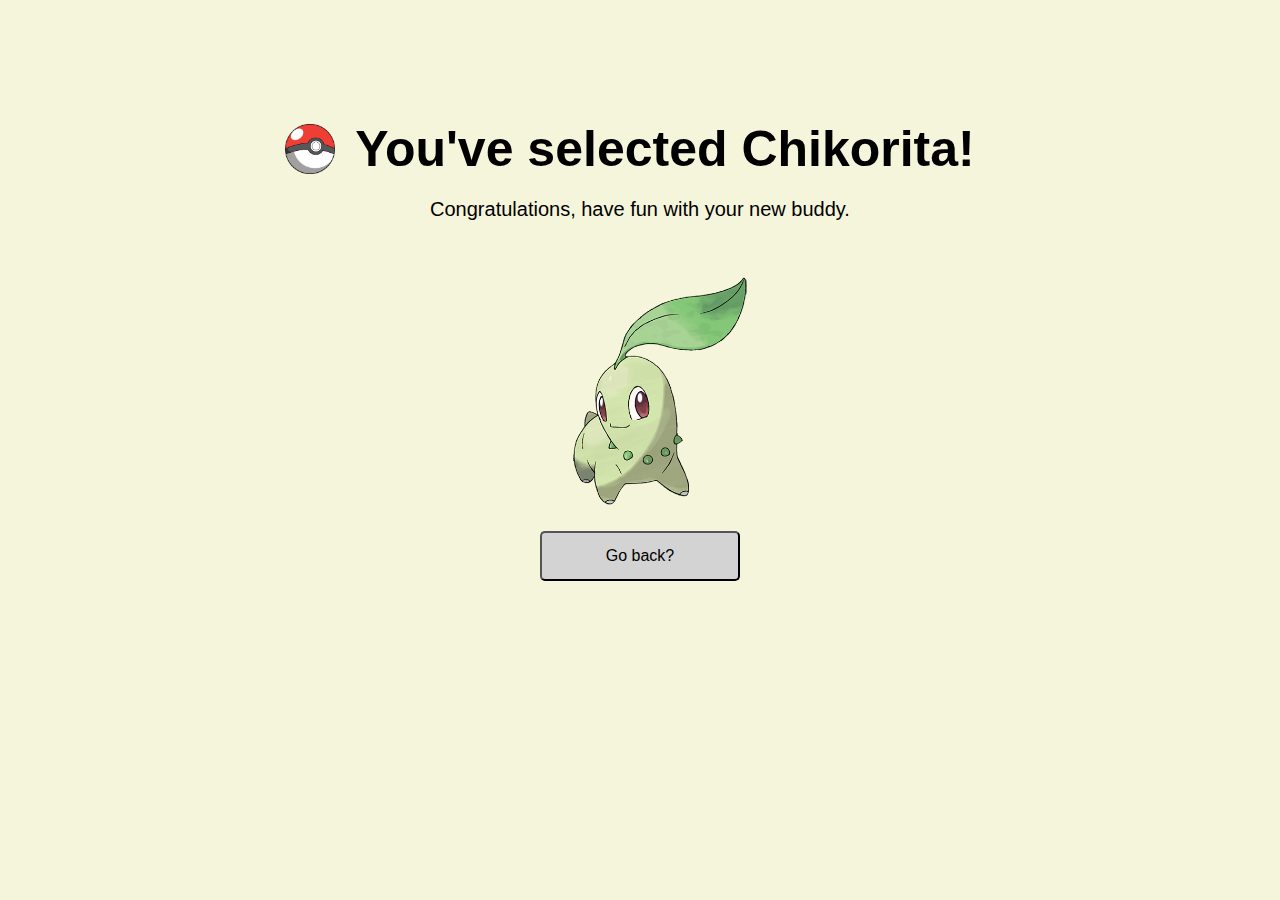
==== chikodex.html @ fa5f5b9a "continued development" ====
<!DOCTYPE html>
<html lang="en">
  <head>
    <meta charset="utf-8">
    <link rel="stylesheet" type="text/css" href="app.css">
    <title>Pick your starter</title>
  </head>

  <body>
  
    <div id="title">
      <div class="image-text-container">
        <img class="pokeball" src="pokeball.png">
        <h1>You've selected Chikorita!</h1>
      </div>
      <p>Congratulations, have fun with your new buddy.</p>
    </div>

    <div class="container">
        <div id="cyndaquil" class="pokemon">
            <div class="box"><img id="chikoimg" class="pkmnimg" src="chikorita.png"></div>
            <button class="backButton" type="button">Go back?</button>
        </div>
    </div>

    <script src="chikodex.js" ></script>

  </body>
</html>
---- app.css ----
body {
    background-color: beige;
    font-family: Arial, Helvetica, sans-serif;
    overflow: scroll;
    align-items: center;
    text-align: center;
}

h1 {
    color: black;
    text-align: center;
    font-size: 50px;
    margin: 20px;
}

p {
    color: black;
    text-align: center;
    font-size: 20px;
    margin: auto;
}

.image-text-container {
    display: flex;
    justify-content: center;
    align-items: center;
    text-align: center;
    margin: auto;
    margin-top: 100px;
    padding: auto;
}

.container {
    display: inline-block;
    padding: auto;
    margin: auto;
}

.pkmnimg {
    width: 250px;
    height: auto;
    margin: 10px;
    padding: 35px;
    display: block;
}

.box {
    width: 300px;
    height: 300px;
}

.pokemon {
    display: inline-block;
}

.fireButton {
    background-color: orange;
    color: white;
    width: 200px;
    height: 50px;
    padding: 10px 50px;
    text-align: center;
    font-family: Arial, Helvetica, sans-serif;
    font-size: medium;
    margin: auto;
    display: block;
    border-radius: 5px;
    cursor: pointer;

}

.cyndaDesc {
    font-family: Arial, Helvetica, sans-serif;
    margin: 10px;
    padding: 10px;
    position: absolute;
    display: none;
}

.fireButton:hover + .cyndaDesc {
    display: block;
    transition: all 1s ease;
}

.waterButton {
    background-color: lightblue;
    color: white;
    width: 200px;
    height: 50px;
    padding: 10px 50px;
    text-align: center;
    font-family: Arial, Helvetica, sans-serif;
    font-size: medium;
    margin: auto;
    display: block;
    border-radius: 5px;
    cursor: pointer;

}

.grassButton {
    background-color: lightgreen;
    color: white;
    width: 200px;
    height: 50px;
    padding: 10px 50px;
    text-align: center;
    font-family: Arial, Helvetica, sans-serif;
    font-size: medium;
    margin: auto;
    display: block;
    border-radius: 5px;
    cursor: pointer;

}

.backButton {
    background-color: lightgrey;
    color: black;
    width: 200px;
    height: 50px;
    padding: 10px 50px;
    text-align: center;
    font-family: Arial, Helvetica, sans-serif;
    font-size: medium;
    margin: auto;
    display: block;
    border-radius: 5px;
    cursor: pointer;


}

.pokeball {
    color: black;
    text-align: center;
    font-size: 50px;
    width: 50px;
    height: auto;
}


/* Path: app.js */
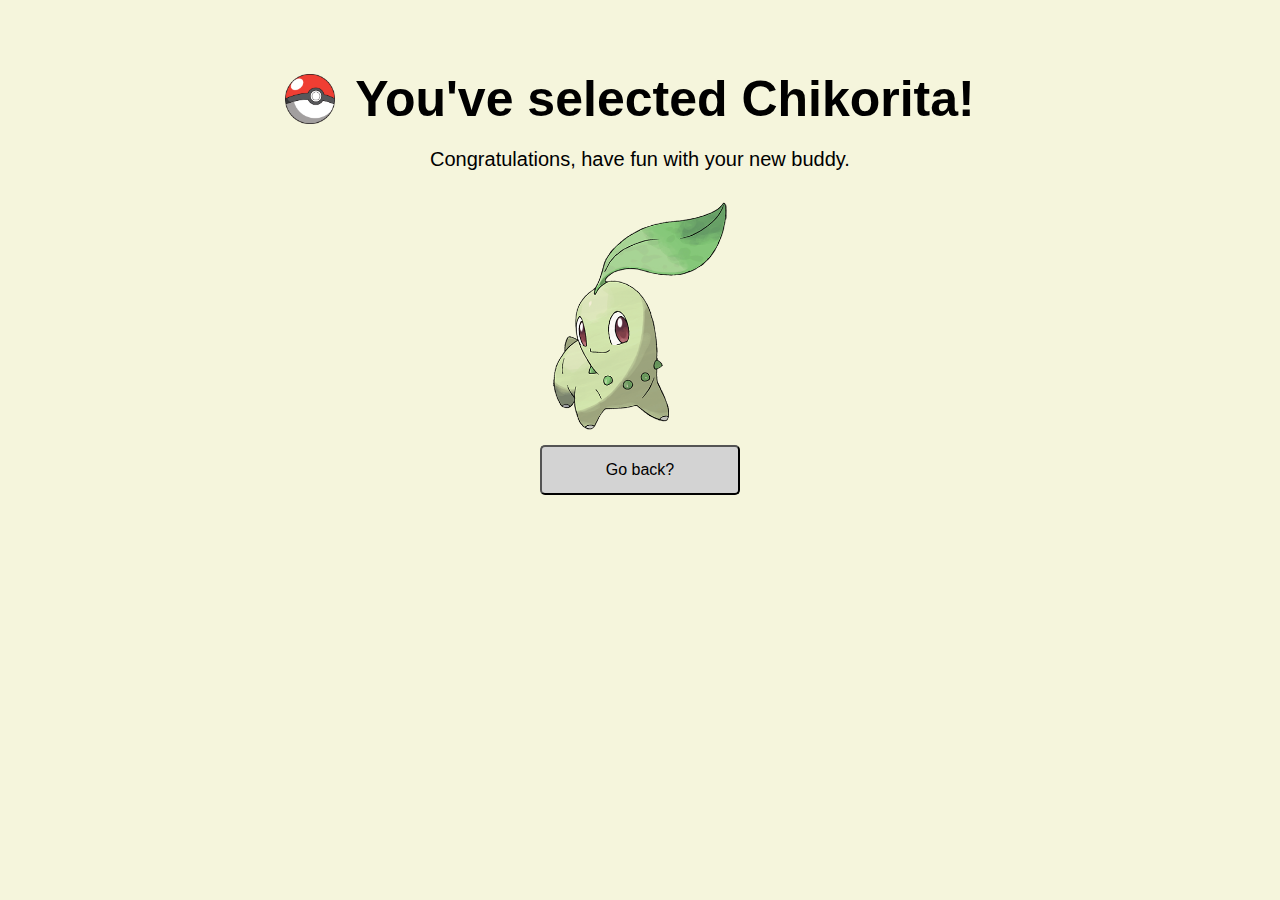
==== commit 43c4d1ef: "improvements" ====
--- a/chikodex.html
+++ b/chikodex.html
@@ -7,7 +7,6 @@
   </head>
 
   <body>
-  
     <div id="title">
       <div class="image-text-container">
         <img class="pokeball" src="pokeball.png">
--- a/app.css
+++ b/app.css
@@ -26,93 +26,133 @@
     align-items: center;
     text-align: center;
     margin: auto;
-    margin-top: 100px;
+    margin-top: 50px;
     padding: auto;
+    
 }
 
 .container {
-    display: inline-block;
-    padding: auto;
-    margin: auto;
+    display: inline-flex;
+    flex-flow: wrap;
+    gap: 20px;
 }
 
 .pkmnimg {
     width: 250px;
+    margin-top: 20px;
+    margin-left: 50px;
+    margin-right: 50px;
     height: auto;
-    margin: 10px;
-    padding: 35px;
-    display: block;
 }
 
-.box {
-    width: 300px;
-    height: 300px;
-}
-
-.pokemon {
-    display: inline-block;
-}
 
 .fireButton {
     background-color: orange;
     color: white;
     width: 200px;
     height: 50px;
-    padding: 10px 50px;
-    text-align: center;
+    margin: auto;
     font-family: Arial, Helvetica, sans-serif;
     font-size: medium;
-    margin: auto;
-    display: block;
     border-radius: 5px;
     cursor: pointer;
+    justify-content: center;
+    align-content: center;
 
 }
 
-.cyndaDesc {
+.fireIcon {
     font-family: Arial, Helvetica, sans-serif;
-    margin: 10px;
-    padding: 10px;
     position: absolute;
+    background-color: rgb(218, 87, 0);
+    border-radius: 50%;
+    margin-top: 15px; 
+    margin-left: 20px;
     display: none;
 }
 
-.fireButton:hover + .cyndaDesc {
-    display: block;
-    transition: all 1s ease;
+.fireButton:hover {
+    -webkit-box-shadow: 13px 13px 14px 0px rgba(115,115,115,0.49);
+    -moz-box-shadow: 13px 13px 14px 0px rgba(115,115,115,0.49);
+    box-shadow: 13px 13px 14px 0px rgba(115,115,115,0.49);
+    background-color: rgb(223, 63, 0);
 }
+
+.fireButton:hover + .fireIcon {
+    display: inline-flex;
+} 
 
 .waterButton {
     background-color: lightblue;
     color: white;
     width: 200px;
     height: 50px;
-    padding: 10px 50px;
-    text-align: center;
+    margin: auto;
     font-family: Arial, Helvetica, sans-serif;
     font-size: medium;
-    margin: auto;
-    display: block;
     border-radius: 5px;
     cursor: pointer;
+    justify-content: center;
+    align-content: center;
 
 }
+
+.waterIcon {
+    font-family: Arial, Helvetica, sans-serif;
+    background-color: rgb(34, 34, 182);
+    border-radius: 50%;
+    position: absolute;
+    margin-top: 15px; 
+    margin-left: 20px;
+    display: none;
+} 
+
+.waterButton:hover {
+    -webkit-box-shadow: 13px 13px 14px 0px rgba(115,115,115,0.49);
+    -moz-box-shadow: 13px 13px 14px 0px rgba(115,115,115,0.49);
+    box-shadow: 13px 13px 14px 0px rgba(115,115,115,0.49);
+    background-color: rgb(18, 78, 206);
+}
+
+.waterButton:hover + .waterIcon {
+    display: inline-flex;
+} 
 
 .grassButton {
     background-color: lightgreen;
     color: white;
     width: 200px;
     height: 50px;
-    padding: 10px 50px;
-    text-align: center;
+    margin: auto;
     font-family: Arial, Helvetica, sans-serif;
     font-size: medium;
-    margin: auto;
-    display: block;
     border-radius: 5px;
     cursor: pointer;
+    justify-content: center;
+    align-content: center;
 
 }
+
+.grassIcon {
+    font-family: Arial, Helvetica, sans-serif;
+    background-color: rgb(0, 184, 0);
+    border-radius: 50%;
+    position: absolute;
+    margin-top: 15px; 
+    margin-left: 20px;
+    display: none;
+}
+
+.grassButton:hover {
+    -webkit-box-shadow: 13px 13px 14px 0px rgba(115,115,115,0.49);
+    -moz-box-shadow: 13px 13px 14px 0px rgba(115,115,115,0.49);
+    box-shadow: 13px 13px 14px 0px rgba(115,115,115,0.49);
+    background-color: rgb(64, 136, 64);
+}
+
+.grassButton:hover + .grassIcon {
+    display: inline-flex;
+} 
 
 .backButton {
     background-color: lightgrey;
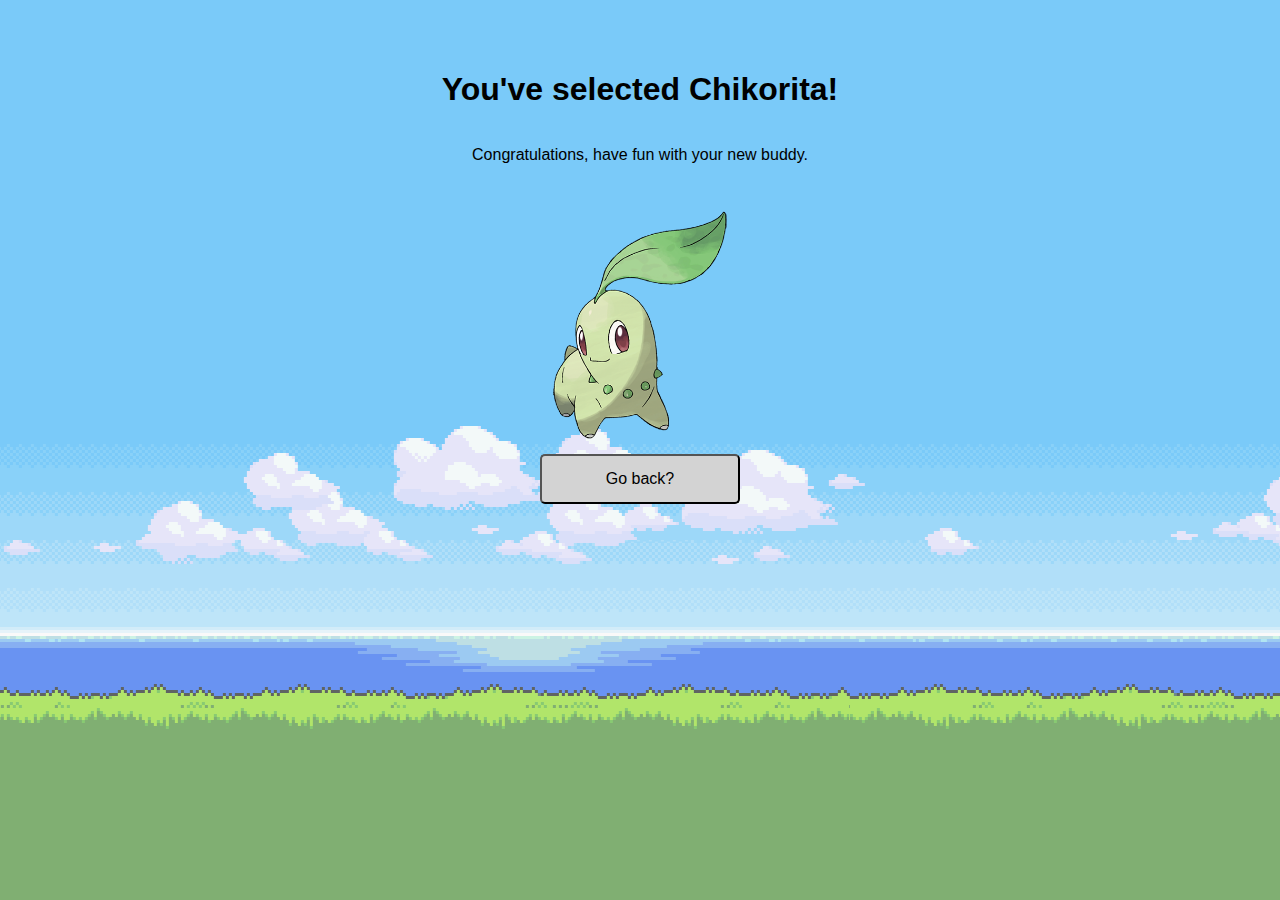
==== commit 6ebd43ae: "organized archives in folders" ====
--- a/chikodex.html
+++ b/chikodex.html
@@ -9,7 +9,7 @@
   <body>
     <div id="title">
       <div class="image-text-container">
-        <img class="pokeball" src="pokeball.png">
+        <img class="pokeball" src="images/pokeball.png">
         <h1>You've selected Chikorita!</h1>
       </div>
       <p>Congratulations, have fun with your new buddy.</p>
@@ -17,7 +17,7 @@
 
     <div class="container">
         <div id="cyndaquil" class="pokemon">
-            <div class="box"><img id="chikoimg" class="pkmnimg" src="chikorita.png"></div>
+            <div class="box"><img id="chikoimg" class="pkmnimg" src="images/chikorita.png"></div>
             <button class="backButton" type="button">Go back?</button>
         </div>
     </div>
--- a/app.css
+++ b/app.css
@@ -1,23 +1,58 @@
+@font-face {
+    font-family: ka1;
+    src: url('fonts/ka1.ttf')format('truetype');
+  }
+
+@font-face {
+  font-family: DisposableDroid;
+  src: url('fonts/DisposableDroidBB.ttf')format('truetype');
+}
+
+@keyframes startertxt {
+    from {
+      transform: translateY(5px);
+    }
+  }
+
 body {
     background-color: beige;
     font-family: Arial, Helvetica, sans-serif;
-    overflow: scroll;
+    overflow: hidden;
     align-items: center;
     text-align: center;
-}
-
-h1 {
-    color: black;
-    text-align: center;
+    background-image: url('images/background.png');
+    background-size: cover;
+    background-attachment: fixed;
+    background-position-y: 100%;
+}
+
+.startertxt {
+    font-family: "ka1";
     font-size: 50px;
-    margin: 20px;
-}
-
-p {
-    color: black;
-    text-align: center;
-    font-size: 20px;
-    margin: auto;
+    margin-bottom: 3px;
+	text-transform: uppercase;
+	color: transparent;
+	-webkit-text-stroke: #000000;
+	-webkit-text-stroke-width: 2px;
+	/* text-shadow: 2px 2px 10px rgb(196, 99, 99); */
+	transition: all 0.5s ease-in-out;
+	text-align: center;
+    letter-spacing: 0.1em;
+	
+	animation: 1s linear 0s infinite alternate startertxt;
+} 
+
+.selecttxt {
+    font-size: 30px;
+    font-family: "DisposableDroid";
+    padding: 5px;
+	text-transform: uppercase;
+	color: rgb(0, 0, 0);
+	-webkit-text-stroke: rgb(0, 0, 0);
+	-webkit-text-stroke-width: 0.5px;
+	/* text-shadow: 1px 1px 5px rgb(188, 196, 124); */
+	text-align: center;
+	letter-spacing: 0.2em;
 }
 
 .image-text-container {
@@ -48,12 +83,9 @@
 
 .fireButton {
     background-color: orange;
-    color: white;
-    width: 200px;
-    height: 50px;
-    margin: auto;
-    font-family: Arial, Helvetica, sans-serif;
-    font-size: medium;
+    width: 200px;
+    height: 50px;
+    margin: auto;
     border-radius: 5px;
     cursor: pointer;
     justify-content: center;
@@ -69,12 +101,13 @@
     margin-top: 15px; 
     margin-left: 20px;
     display: none;
+    animation: 1s linear 0s infinite alternate startertxt;
 }
 
 .fireButton:hover {
-    -webkit-box-shadow: 13px 13px 14px 0px rgba(115,115,115,0.49);
-    -moz-box-shadow: 13px 13px 14px 0px rgba(115,115,115,0.49);
-    box-shadow: 13px 13px 14px 0px rgba(115,115,115,0.49);
+    -webkit-box-shadow: 13px 13px 14px 0px rgba(80, 25, 25, 0.49);
+    -moz-box-shadow: 13px 13px 14px 0px rgba(80, 25, 25, 0.49);
+    box-shadow: 13px 13px 14px 0px rgba(80, 25, 25, 0.49);
     background-color: rgb(223, 63, 0);
 }
 
@@ -84,12 +117,9 @@
 
 .waterButton {
     background-color: lightblue;
-    color: white;
-    width: 200px;
-    height: 50px;
-    margin: auto;
-    font-family: Arial, Helvetica, sans-serif;
-    font-size: medium;
+    width: 200px;
+    height: 50px;
+    margin: auto;
     border-radius: 5px;
     cursor: pointer;
     justify-content: center;
@@ -105,12 +135,13 @@
     margin-top: 15px; 
     margin-left: 20px;
     display: none;
+    animation: 1s linear 0s infinite alternate startertxt;
 } 
 
 .waterButton:hover {
-    -webkit-box-shadow: 13px 13px 14px 0px rgba(115,115,115,0.49);
-    -moz-box-shadow: 13px 13px 14px 0px rgba(115,115,115,0.49);
-    box-shadow: 13px 13px 14px 0px rgba(115,115,115,0.49);
+    -webkit-box-shadow: 13px 13px 14px 0px rgba(42, 39, 90, 0.49);
+    -moz-box-shadow: 13px 13px 14px 0px rgba(42, 39, 90, 0.49);
+    box-shadow: 13px 13px 14px 0px rgba(42, 39, 90, 0.49);
     background-color: rgb(18, 78, 206);
 }
 
@@ -120,12 +151,9 @@
 
 .grassButton {
     background-color: lightgreen;
-    color: white;
-    width: 200px;
-    height: 50px;
-    margin: auto;
-    font-family: Arial, Helvetica, sans-serif;
-    font-size: medium;
+    width: 200px;
+    height: 50px;
+    margin: auto;
     border-radius: 5px;
     cursor: pointer;
     justify-content: center;
@@ -135,18 +163,20 @@
 
 .grassIcon {
     font-family: Arial, Helvetica, sans-serif;
-    background-color: rgb(0, 184, 0);
+    background-color: rgb(64, 136, 64);
     border-radius: 50%;
     position: absolute;
     margin-top: 15px; 
     margin-left: 20px;
     display: none;
+    animation: 1s linear 0s infinite alternate startertxt;
+
 }
 
 .grassButton:hover {
-    -webkit-box-shadow: 13px 13px 14px 0px rgba(115,115,115,0.49);
-    -moz-box-shadow: 13px 13px 14px 0px rgba(115,115,115,0.49);
-    box-shadow: 13px 13px 14px 0px rgba(115,115,115,0.49);
+    -webkit-box-shadow: 13px 13px 14px 0px rgba(40, 88, 52, 0.49);
+    -moz-box-shadow: 13px 13px 14px 0px rgba(40, 88, 52, 0.49);
+    box-shadow: 13px 13px 14px 0px rgba(40, 88, 52, 0.49);
     background-color: rgb(64, 136, 64);
 }
 
@@ -168,7 +198,6 @@
     border-radius: 5px;
     cursor: pointer;
 
-
 }
 
 .pokeball {
@@ -177,7 +206,16 @@
     font-size: 50px;
     width: 50px;
     height: auto;
-}
-
-
-/* Path: app.js */+    display: none;
+}
+
+.poketxt {
+    font-size: 30px;
+    font-family: "DisposableDroid";
+    text-align: center;
+    color: rgba(0, 0, 0, 0.699);
+    
+}
+
+
+
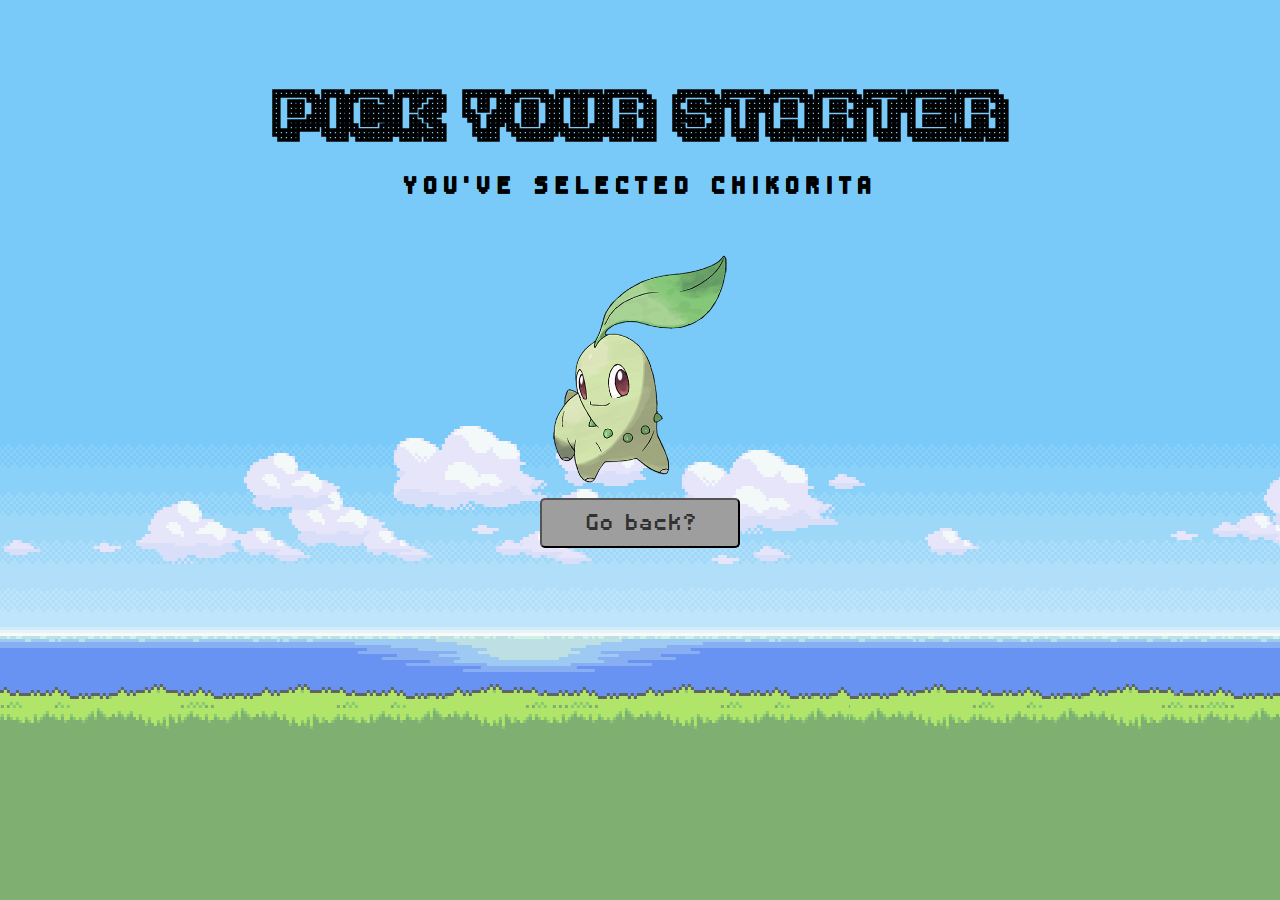
==== commit a36b98e5: "development" ====
--- a/chikodex.html
+++ b/chikodex.html
@@ -10,15 +10,15 @@
     <div id="title">
       <div class="image-text-container">
         <img class="pokeball" src="images/pokeball.png">
-        <h1>You've selected Chikorita!</h1>
+        <h1 class="startertxt">Pick your starter</h1>
       </div>
-      <p>Congratulations, have fun with your new buddy.</p>
+      <h2 class="selecttxt">You've selected Chikorita</h2>
     </div>
 
     <div class="container">
         <div id="cyndaquil" class="pokemon">
             <div class="box"><img id="chikoimg" class="pkmnimg" src="images/chikorita.png"></div>
-            <button class="backButton" type="button">Go back?</button>
+            <button class="backButton" type="button"><text class="poketxt">Go back?</text></button>
         </div>
     </div>
 
--- a/app.css
+++ b/app.css
@@ -38,14 +38,13 @@
 	transition: all 0.5s ease-in-out;
 	text-align: center;
     letter-spacing: 0.1em;
-	
 	animation: 1s linear 0s infinite alternate startertxt;
 } 
 
 .selecttxt {
     font-size: 30px;
     font-family: "DisposableDroid";
-    padding: 5px;
+    padding-top: 5px;
 	text-transform: uppercase;
 	color: rgb(0, 0, 0);
 	-webkit-text-stroke: rgb(0, 0, 0);
@@ -127,9 +126,20 @@
 
 }
 
+.waterButton:hover {
+    -webkit-box-shadow: 13px 13px 14px 0px rgba(42, 39, 90, 0.49);
+    -moz-box-shadow: 13px 13px 14px 0px rgba(42, 39, 90, 0.49);
+    box-shadow: 13px 13px 14px 0px rgba(42, 39, 90, 0.49);
+    background-color: rgb(56, 102, 202);
+}
+
+.waterButton:hover + .waterIcon {
+    display: inline-flex;
+} 
+
 .waterIcon {
     font-family: Arial, Helvetica, sans-serif;
-    background-color: rgb(34, 34, 182);
+    background-color: rgb(56, 102, 202);
     border-radius: 50%;
     position: absolute;
     margin-top: 15px; 
@@ -138,16 +148,6 @@
     animation: 1s linear 0s infinite alternate startertxt;
 } 
 
-.waterButton:hover {
-    -webkit-box-shadow: 13px 13px 14px 0px rgba(42, 39, 90, 0.49);
-    -moz-box-shadow: 13px 13px 14px 0px rgba(42, 39, 90, 0.49);
-    box-shadow: 13px 13px 14px 0px rgba(42, 39, 90, 0.49);
-    background-color: rgb(18, 78, 206);
-}
-
-.waterButton:hover + .waterIcon {
-    display: inline-flex;
-} 
 
 .grassButton {
     background-color: lightgreen;
@@ -161,9 +161,20 @@
 
 }
 
+.grassButton:hover {
+    -webkit-box-shadow: 13px 13px 14px 0px rgba(40, 88, 52, 0.49);
+    -moz-box-shadow: 13px 13px 14px 0px rgba(40, 88, 52, 0.49);
+    box-shadow: 13px 13px 14px 0px rgba(40, 88, 52, 0.49);
+    background-color: rgb(92, 233, 92);
+}
+
+.grassButton:hover + .grassIcon {
+    display: inline-flex;
+} 
+
 .grassIcon {
     font-family: Arial, Helvetica, sans-serif;
-    background-color: rgb(64, 136, 64);
+    background-color: rgb(92, 233, 92);
     border-radius: 50%;
     position: absolute;
     margin-top: 15px; 
@@ -173,31 +184,22 @@
 
 }
 
-.grassButton:hover {
+.backButton {
+    background-color: rgb(158, 158, 158);
+    width: 200px;
+    height: 50px;
+    margin: auto;
+    border-radius: 5px;
+    cursor: pointer;
+    justify-content: center;
+    align-content: center;
+}
+
+.backButton:hover {
     -webkit-box-shadow: 13px 13px 14px 0px rgba(40, 88, 52, 0.49);
     -moz-box-shadow: 13px 13px 14px 0px rgba(40, 88, 52, 0.49);
     box-shadow: 13px 13px 14px 0px rgba(40, 88, 52, 0.49);
-    background-color: rgb(64, 136, 64);
-}
-
-.grassButton:hover + .grassIcon {
-    display: inline-flex;
-} 
-
-.backButton {
-    background-color: lightgrey;
-    color: black;
-    width: 200px;
-    height: 50px;
-    padding: 10px 50px;
-    text-align: center;
-    font-family: Arial, Helvetica, sans-serif;
-    font-size: medium;
-    margin: auto;
-    display: block;
-    border-radius: 5px;
-    cursor: pointer;
-
+    background-color: rgb(180, 180, 180);
 }
 
 .pokeball {
@@ -217,5 +219,88 @@
     
 }
 
-
-
+ /* The Modal (background) */
+ .modal {
+    display: none; 
+    position: fixed; 
+    z-index: 1; 
+    left: 0;
+    top: 0;
+    width: 100%; 
+    height: 100%; 
+    overflow: hidden; 
+    background-color: rgb(0,0,0); 
+    background-color: rgba(0,0,0,0.4); 
+  }
+  
+.modal-content {
+    background-color: rgb(255, 255, 255);
+    border-width: 30px;
+    margin: 15% auto; 
+    padding: 20px;
+    border: 5px solid #000000c5;
+    width: 70%; 
+    display: flex;
+  }
+  
+.close {
+    color: #aaa;
+    float: right;
+    font-size: 28px;
+    font-weight: bold;
+  }
+  
+  .close:hover,
+  .close:focus {
+    color: black;
+    text-decoration: none;
+    cursor: pointer;
+  } 
+
+.modalBtn {
+    background-color: rgb(158, 158, 158);
+    width: 200px;
+    height: 50px;
+    margin: auto;
+    border-radius: 5px;
+    justify-content: center;
+    align-content: center;
+    margin-top: 20px;
+}
+
+.modalBtn:hover {
+    -webkit-box-shadow: 13px 13px 14px 0px rgba(40, 88, 52, 0.49);
+    -moz-box-shadow: 13px 13px 14px 0px rgba(40, 88, 52, 0.49);
+    box-shadow: 13px 13px 14px 0px rgba(40, 88, 52, 0.49);
+    background-color: rgb(180, 180, 180);
+}
+
+
+.evoImg {
+    width: 150px;
+    height: auto;
+}
+
+.evolutionBlock {
+    display: flex;
+    justify-content: center;
+    align-items: center;
+    text-align: center;
+    margin: auto;
+    margin-top: 50px;
+    padding: auto;
+}
+
+.evotxt {
+    font-size: 30px;
+    font-family: "DisposableDroid";
+    text-align: justify;
+    color: rgba(0, 0, 0, 0.699);
+}
+
+.arrow {
+    font-size: 70px;
+    color: rgba(0, 0, 0, 0.473);
+    margin: 20px;
+    padding: 20px;
+}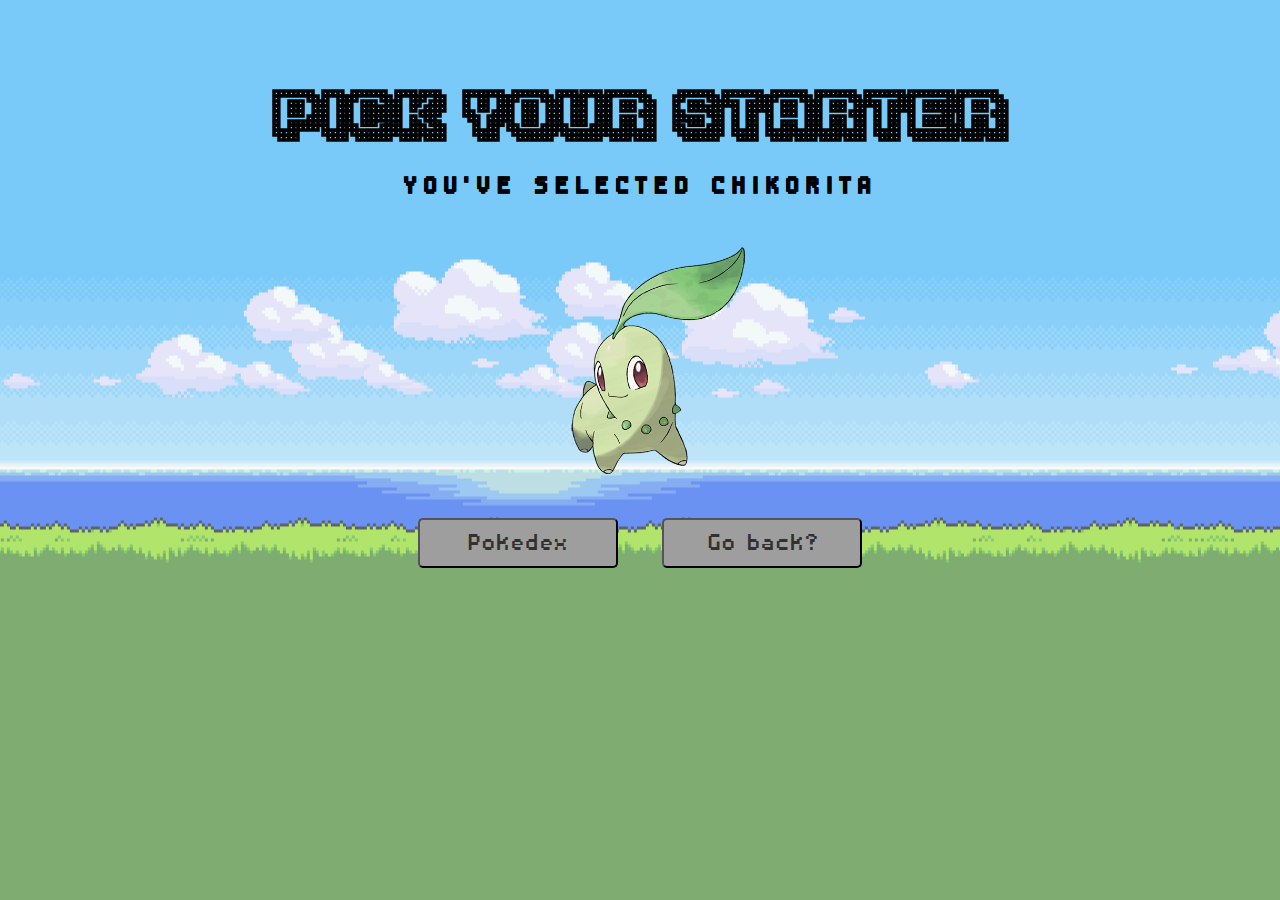
==== commit e0f74f29: "development" ====
--- a/chikodex.html
+++ b/chikodex.html
@@ -9,15 +9,50 @@
   <body>
     <div id="title">
       <div class="image-text-container">
-        <img class="pokeball" src="images/pokeball.png">
         <h1 class="startertxt">Pick your starter</h1>
       </div>
       <h2 class="selecttxt">You've selected Chikorita</h2>
     </div>
+  </div>
 
     <div class="container">
-        <div id="cyndaquil" class="pokemon">
-            <div class="box"><img id="chikoimg" class="pkmnimg" src="images/chikorita.png"></div>
+        <div id="chikorita" class="pokemon">
+           <div class="box"><img class="pkmnimg" src="images/chikorita.png"></div>
+                 
+                  <button id="modalBtn" class="modalBtn"><text class="poketxt">Pokedex</text></button>
+
+                  <div id="pokeModal" class="modal">
+
+                    <div class="modal-content">
+                      <span class="close">&times;</span>
+                              <div class="evolutionBlock"><text class="evotxt">It waves its leaf around to keep foes at bay. 
+                                However, a sweet fragrance also wafts from the leaf, 
+                                creating a friendly atmosphere that becalms the battlers.<br></text>
+
+                                    <figure> 
+                                          <img class="evoImg" src="images/chikorita.png">
+                                          <figcaption><text class="evotxt">Chikorita</text></figcaption>
+                                    </figure> 
+                                    
+                                      <text class="arrow">→</text> 
+                                      
+                                    <figure> 
+                                          <img class="evoImg" src="images/bayleef.png">
+                                          <figcaption><text class="evotxt">Bayleef</text></figcaption>
+                                    </figure> 
+                                  
+                                          <text class="arrow">→</text> 
+                                      
+                                    <figure> 
+                                          <img class="evoImg" src="images/meganium.png">
+                                          <figcaption><text class="evotxt">Meganium</text></figcaption>
+                                    </figure> 
+
+                             </div>
+                           
+                    </div>
+                  </div> 
+
             <button class="backButton" type="button"><text class="poketxt">Go back?</text></button>
         </div>
     </div>
--- a/app.css
+++ b/app.css
@@ -13,6 +13,12 @@
       transform: translateY(5px);
     }
   }
+
+@keyframes arrow {
+    from {
+      transform: translateX(5px);
+    }
+}
 
 body {
     background-color: beige;
@@ -20,7 +26,7 @@
     overflow: hidden;
     align-items: center;
     text-align: center;
-    background-image: url('images/background.png');
+    background-image: url('images/background2.png');
     background-size: cover;
     background-attachment: fixed;
     background-position-y: 100%;
@@ -73,18 +79,20 @@
 
 .pkmnimg {
     width: 250px;
-    margin-top: 20px;
+    margin-bottom: 20px;
     margin-left: 50px;
     margin-right: 50px;
     height: auto;
-}
-
+    
+}
+
+/* fire */
 
 .fireButton {
     background-color: orange;
     width: 200px;
     height: 50px;
-    margin: auto;
+    margin: 5px;
     border-radius: 5px;
     cursor: pointer;
     justify-content: center;
@@ -95,7 +103,7 @@
 .fireIcon {
     font-family: Arial, Helvetica, sans-serif;
     position: absolute;
-    background-color: rgb(218, 87, 0);
+    background-color: rgb(243, 90, 30);
     border-radius: 50%;
     margin-top: 15px; 
     margin-left: 20px;
@@ -107,18 +115,20 @@
     -webkit-box-shadow: 13px 13px 14px 0px rgba(80, 25, 25, 0.49);
     -moz-box-shadow: 13px 13px 14px 0px rgba(80, 25, 25, 0.49);
     box-shadow: 13px 13px 14px 0px rgba(80, 25, 25, 0.49);
-    background-color: rgb(223, 63, 0);
+    background-color: rgb(243, 90, 30);
 }
 
 .fireButton:hover + .fireIcon {
     display: inline-flex;
 } 
 
+/* water */
+
 .waterButton {
     background-color: lightblue;
     width: 200px;
     height: 50px;
-    margin: auto;
+    margin: 5px;
     border-radius: 5px;
     cursor: pointer;
     justify-content: center;
@@ -130,7 +140,7 @@
     -webkit-box-shadow: 13px 13px 14px 0px rgba(42, 39, 90, 0.49);
     -moz-box-shadow: 13px 13px 14px 0px rgba(42, 39, 90, 0.49);
     box-shadow: 13px 13px 14px 0px rgba(42, 39, 90, 0.49);
-    background-color: rgb(56, 102, 202);
+    background-color: rgb(73, 122, 226);
 }
 
 .waterButton:hover + .waterIcon {
@@ -139,7 +149,7 @@
 
 .waterIcon {
     font-family: Arial, Helvetica, sans-serif;
-    background-color: rgb(56, 102, 202);
+    background-color: rgb(73, 122, 226);
     border-radius: 50%;
     position: absolute;
     margin-top: 15px; 
@@ -148,12 +158,13 @@
     animation: 1s linear 0s infinite alternate startertxt;
 } 
 
+/* grass */
 
 .grassButton {
     background-color: lightgreen;
     width: 200px;
     height: 50px;
-    margin: auto;
+    margin: 5px;
     border-radius: 5px;
     cursor: pointer;
     justify-content: center;
@@ -184,15 +195,20 @@
 
 }
 
+/* back button */
+
 .backButton {
     background-color: rgb(158, 158, 158);
     width: 200px;
     height: 50px;
-    margin: auto;
-    border-radius: 5px;
-    cursor: pointer;
-    justify-content: center;
-    align-content: center;
+    margin-top: 5px;
+    margin-left: 20px;
+    margin-right: 20px;
+    border-radius: 5px;
+    cursor: pointer;
+    justify-content: center;
+    align-content: center;
+
 }
 
 .backButton:hover {
@@ -202,14 +218,6 @@
     background-color: rgb(180, 180, 180);
 }
 
-.pokeball {
-    color: black;
-    text-align: center;
-    font-size: 50px;
-    width: 50px;
-    height: auto;
-    display: none;
-}
 
 .poketxt {
     font-size: 30px;
@@ -219,7 +227,8 @@
     
 }
 
- /* The Modal (background) */
+/* modal */
+
  .modal {
     display: none; 
     position: fixed; 
@@ -239,7 +248,7 @@
     margin: 15% auto; 
     padding: 20px;
     border: 5px solid #000000c5;
-    width: 70%; 
+    width: 95%; 
     display: flex;
   }
   
@@ -261,7 +270,9 @@
     background-color: rgb(158, 158, 158);
     width: 200px;
     height: 50px;
-    margin: auto;
+    margin-top: 5px;
+    margin-left: 20px;
+    margin-right: 20px;
     border-radius: 5px;
     justify-content: center;
     align-content: center;
@@ -279,6 +290,9 @@
 .evoImg {
     width: 150px;
     height: auto;
+    margin: 5px;
+    padding: 5px;
+    
 }
 
 .evolutionBlock {
@@ -300,7 +314,9 @@
 
 .arrow {
     font-size: 70px;
-    color: rgba(0, 0, 0, 0.473);
+    color: rgb(0, 0, 0);
     margin: 20px;
     padding: 20px;
-}+    animation: 0.5s linear 0s infinite alternate arrow;
+}
+
